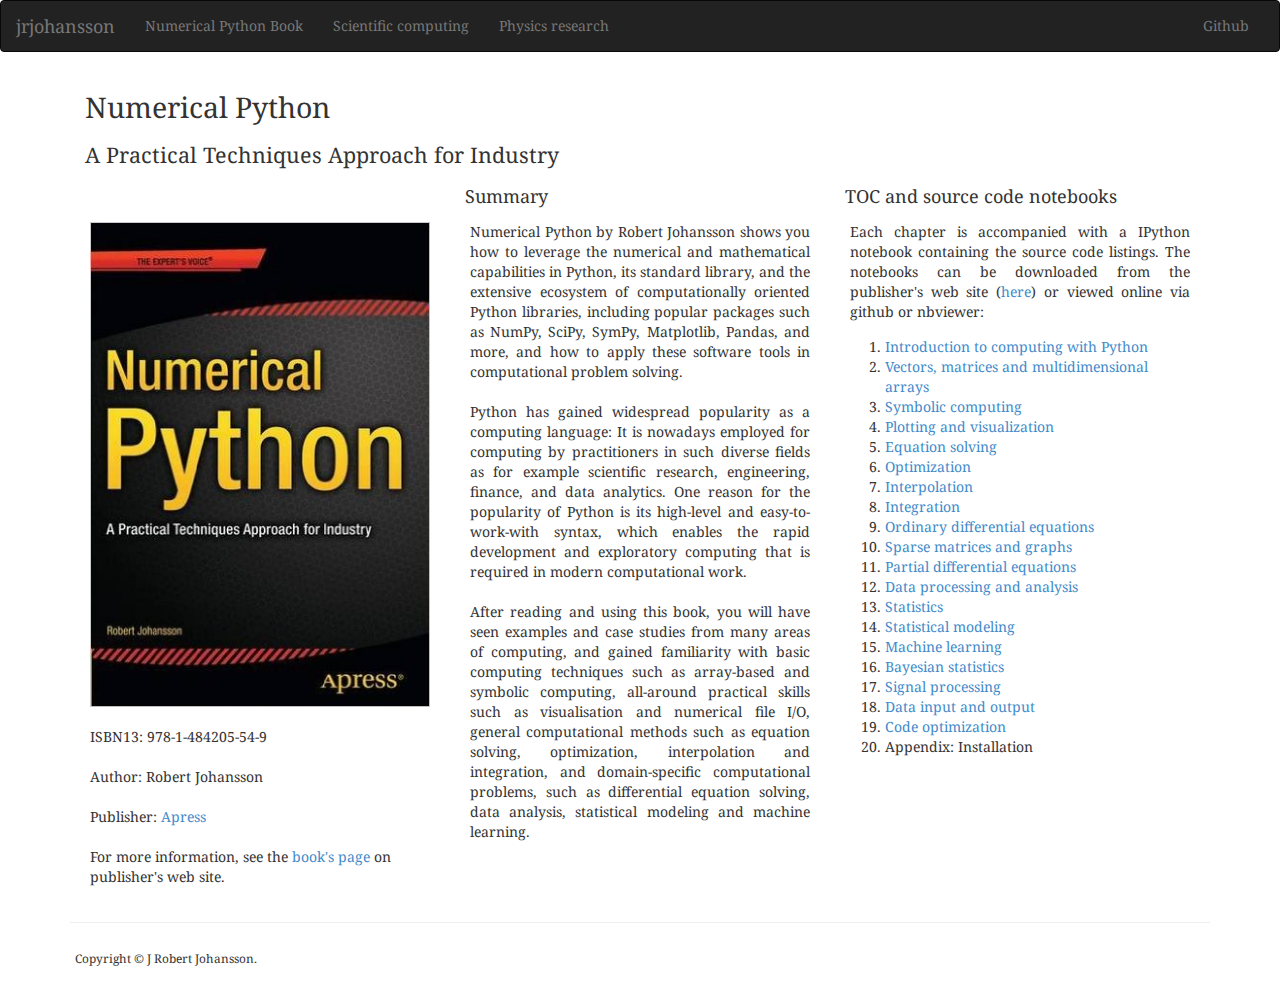
==== numericalpython.html @ d35c1cbe "web page update" ====
<!DOCTYPE html>
<html>

<head>
    <meta http-equiv="content-type" content="text/html; charset=UTF-8" />
    <meta name="description" content="J Robert Johansson" />
    <meta name="keywords" content="physics, scientific computing, quantum, qubit, solid state" />
    <meta name="author" content="J Robert Johansson" />

    <title>J Robert Johansson</title>
    <link rel="shortcut icon" href="favicon.ico" type="image/x-icon" />

    <!-- bootstrap stuff -->
    <link href="css/bootstrap.min.css" rel="stylesheet">
    <script src="js/jquery.min.js"></script>

    <!-- fonts -->
    <link href='http://fonts.googleapis.com/css?family=Droid+Serif' rel='stylesheet' type='text/css'>

    <link href='css/main.css' rel='stylesheet' type='text/css'>
</head>

<body>

<nav class="navbar navbar-inverse" role="navigation">
  <div class="container-fluid">
    <!-- Brand and toggle get grouped for better mobile display -->
    <div class="navbar-header">
      <button type="button" class="navbar-toggle" data-toggle="collapse" data-target="#bs-example-navbar-collapse-1">
        <span class="sr-only">Toggle navigation</span>
        <span class="icon-bar"></span>
        <span class="icon-bar"></span>
        <span class="icon-bar"></span>
      </button>
      <a class="navbar-brand" href="index.html">jrjohansson</a>
    </div>

    <!-- Collect the nav links, forms, and other content for toggling -->
    <div class="collapse navbar-collapse" id="bs-example-navbar-collapse-1">
      <ul class="nav navbar-nav">
        <li><a href="numericalpython.html">Numerical Python Book</a></li>
        <li><a href="computing.html">Scientific computing</a></li>
        <li><a href="research.html">Physics research</a></li>
      </ul>
      <ul class="nav navbar-nav navbar-right">
        <li><a href="http://github.com/jrjohansson">Github</a></li>
      </ul>
    </div>
  </div>
</nav>

<div class="container">

<div class="row-fluid">
<div class="col-xs-12">
<h1>Numerical Python</h1>
<h2>A Practical Techniques Approach for Industry</h2>
</div>
</div>

<div class="row-fluid">
    
<div class="col-xs-4">
<h4>&nbsp;</h4>
<p>
<img src="images/numericalpython-cover.jpg" width="100%">
</p>
<p>
ISBN13: 978-1-484205-54-9
</p>

<p>
Author: Robert Johansson
</p>

<p>
Publisher: <a href="http://www.apress.com">Apress</a>
</p>

<p>
For more information, see the
<a href="http://www.apress.com/9781484205549">book's page</a> on publisher's web site.
</p>
</div>


<div class="col-xs-4">
<h4>Summary</h4>
<p align="justify">
Numerical Python by Robert Johansson shows you how to leverage the numerical and mathematical capabilities in Python, its standard library, and the extensive ecosystem of computationally oriented Python libraries, including popular packages such as NumPy, SciPy, SymPy, Matplotlib, Pandas, and more, and how to apply these software tools in computational problem solving.
</p>

<p align="justify">
Python has gained widespread popularity as a computing language: It is nowadays employed for computing by practitioners in such diverse fields as for example scientific research, engineering, finance, and data analytics. One reason for the popularity of Python is its high-level and easy-to-work-with syntax, which enables the rapid development and exploratory computing that is required in modern computational work.
</p>

<p align="justify">
After reading and using this book, you will have seen examples and case studies from many areas of computing, and gained familiarity with basic computing techniques such as array-based and symbolic computing, all-around practical skills such as visualisation and numerical file I/O, general computational methods such as equation solving, optimization, interpolation and integration, and domain-specific computational problems, such as differential equation solving, data analysis, statistical modeling and machine learning.
</p>
</div>

<div class="col-xs-4">
<h4>TOC and source code notebooks</h4>
<p align="justify">
Each chapter is accompanied with a IPython notebook containing the source code listings. The notebooks can be downloaded from the publisher's web site (<a href="http://www.apress.com/9781484205549">here</a>) or viewed online via github or nbviewer: 
</p>

<ol>
	
<li>
<a href="http://nbviewer.ipython.org/github/jrjohansson/numerical-python-book-code/blob/master/ch01-code-listing.ipynb">Introduction to computing with Python</a>
</li> 

<li>
<a href="http://nbviewer.ipython.org/github/jrjohansson/numerical-python-book-code/blob/master/ch02-code-listing.ipynb">Vectors, matrices and multidimensional arrays</a>
</li> 

<li>
<a href="http://nbviewer.ipython.org/github/jrjohansson/numerical-python-book-code/blob/master/ch03-code-listing.ipynb">Symbolic computing</a>
</li> 

<li>
<a href="http://nbviewer.ipython.org/github/jrjohansson/numerical-python-book-code/blob/master/ch04-code-listing.ipynb">Plotting and visualization</a>
</li> 

<li>
<a href="http://nbviewer.ipython.org/github/jrjohansson/numerical-python-book-code/blob/master/ch05-code-listing.ipynb">Equation solving</a>
</li> 

<li>
<a href="http://nbviewer.ipython.org/github/jrjohansson/numerical-python-book-code/blob/master/ch06-code-listing.ipynb">Optimization</a>
</li> 

<li>
<a href="http://nbviewer.ipython.org/github/jrjohansson/numerical-python-book-code/blob/master/ch07-code-listing.ipynb">Interpolation</a>
</li> 

<li>
<a href="http://nbviewer.ipython.org/github/jrjohansson/numerical-python-book-code/blob/master/ch08-code-listing.ipynb">Integration</a>
</li> 

<li>
<a href="http://nbviewer.ipython.org/github/jrjohansson/numerical-python-book-code/blob/master/ch09-code-listing.ipynb">Ordinary differential equations</a>
</li> 

<li>
<a href="http://nbviewer.ipython.org/github/jrjohansson/numerical-python-book-code/blob/master/ch10-code-listing.ipynb">Sparse matrices and graphs</a>
</li> 

<li>
<a href="http://nbviewer.ipython.org/github/jrjohansson/numerical-python-book-code/blob/master/ch11-code-listing.ipynb">Partial differential equations</a>
</li> 

<li>
<a href="http://nbviewer.ipython.org/github/jrjohansson/numerical-python-book-code/blob/master/ch12-code-listing.ipynb">Data processing and analysis</a>
</li> 

<li>
<a href="http://nbviewer.ipython.org/github/jrjohansson/numerical-python-book-code/blob/master/ch13-code-listing.ipynb">Statistics</a>
</li>

<li>
<a href="http://nbviewer.ipython.org/github/jrjohansson/numerical-python-book-code/blob/master/ch14-code-listing.ipynb">Statistical modeling</a>
</li>

<li>
<a href="http://nbviewer.ipython.org/github/jrjohansson/numerical-python-book-code/blob/master/ch15-code-listing.ipynb">Machine learning</a>
</li>


<li>
<a href="http://nbviewer.ipython.org/github/jrjohansson/numerical-python-book-code/blob/master/ch16-code-listing.ipynb">Bayesian statistics</a>
</li>

<li>
<a href="http://nbviewer.ipython.org/github/jrjohansson/numerical-python-book-code/blob/master/ch17-code-listing.ipynb">Signal processing</a>
</li>

<li>
<a href="http://nbviewer.ipython.org/github/jrjohansson/numerical-python-book-code/blob/master/ch18-code-listing.ipynb">Data input and output</a>
</li>

<li>
<a href="http://nbviewer.ipython.org/github/jrjohansson/numerical-python-book-code/blob/master/ch19-code-listing.ipynb">Code optimization</a>
</li> 

<li>
Appendix: Installation
</li>	
	
</ol>


</div>
</div>


<div class="row">
<div class="col-xs-12">
<hr />
<p>
<small>
Copyright &copy; J Robert Johansson.
</small>
</p>
</div>
</div>


</div> 

<script src="js/jquery.js"></script>
<script src="js/bootstrap.min.js"></script>

<script type="text/javascript">

  var _gaq = _gaq || [];
  _gaq.push(['_setAccount', 'UA-926494-3']);
  _gaq.push(['_trackPageview']);

  (function() {
    var ga = document.createElement('script'); ga.type = 'text/javascript'; ga.async = true;
    ga.src = ('https:' == document.location.protocol ? 'https://ssl' : 'http://www') + '.google-analytics.com/ga.js';
    var s = document.getElementsByTagName('script')[0]; s.parentNode.insertBefore(ga, s);
  })();

</script>

</body>
</html>
---- css/main.css ----
body { font-family: Droid Serif, sans-serif; }

h1, h2, h3, h4, h5, h6 { font-weight: normal; }

h1 { font-size: 28.5px; }

h2 { font-size: 21.5px; }

h3 { font-size: 16.5px; }

p { padding: 5px; align: justify;}
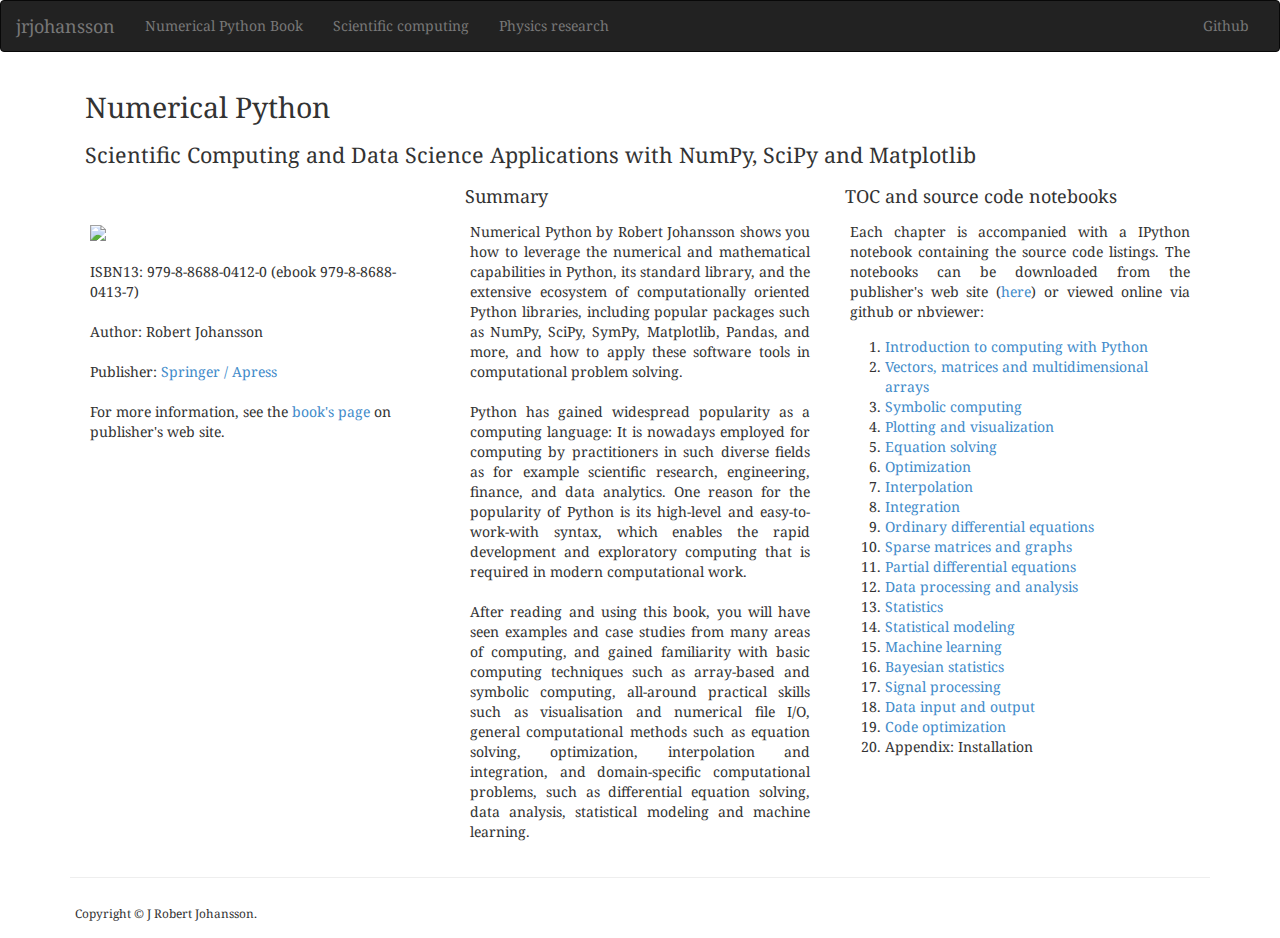
==== commit 008436ab: "updates for numerical python ed3" ====
--- a/numericalpython.html
+++ b/numericalpython.html
@@ -54,7 +54,7 @@
 <div class="row-fluid">
 <div class="col-xs-12">
 <h1>Numerical Python</h1>
-<h2>A Practical Techniques Approach for Industry</h2>
+<h2>Scientific Computing and Data Science Applications with NumPy, SciPy and Matplotlib</h2>
 </div>
 </div>
 
@@ -63,10 +63,10 @@
 <div class="col-xs-4">
 <h4>&nbsp;</h4>
 <p>
-<img src="images/numericalpython-cover.jpg" width="100%">
-</p>
-<p>
-ISBN13: 978-1-484205-54-9
+<img src="images/numericalpython-cover-3ed.jpg" width="100%">
+</p>
+<p>
+ISBN13: 979-8-8688-0412-0 (ebook 979-8-8688-0413-7)
 </p>
 
 <p>
@@ -74,12 +74,12 @@
 </p>
 
 <p>
-Publisher: <a href="http://www.apress.com">Apress</a>
+Publisher: <a href="https://link.springer.com/book/10.1007/979-8-8688-0413-7">Springer / Apress</a>
 </p>
 
 <p>
 For more information, see the
-<a href="http://www.apress.com/9781484205549">book's page</a> on publisher's web site.
+<a href="https://link.springer.com/book/10.1007/979-8-8688-0413-7">book's page</a> on publisher's web site.
 </p>
 </div>
 
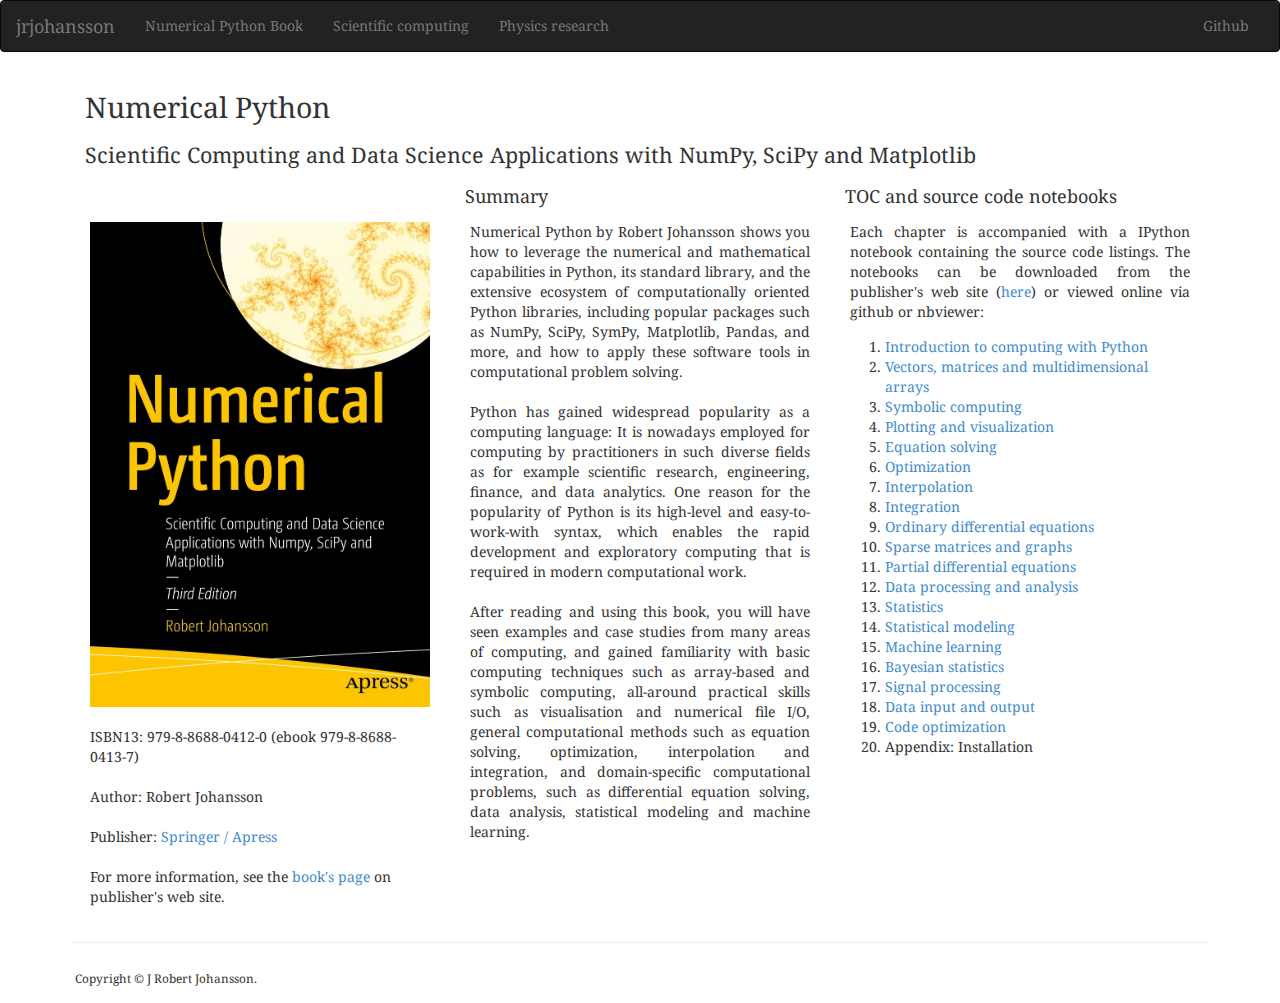
==== commit 08300c9e: "fix image url" ====
--- a/numericalpython.html
+++ b/numericalpython.html
@@ -63,7 +63,7 @@
 <div class="col-xs-4">
 <h4>&nbsp;</h4>
 <p>
-<img src="images/numericalpython-cover-3ed.jpg" width="100%">
+<img src="images/numericalpython-cover-ed3.jpg" width="100%">
 </p>
 <p>
 ISBN13: 979-8-8688-0412-0 (ebook 979-8-8688-0413-7)
